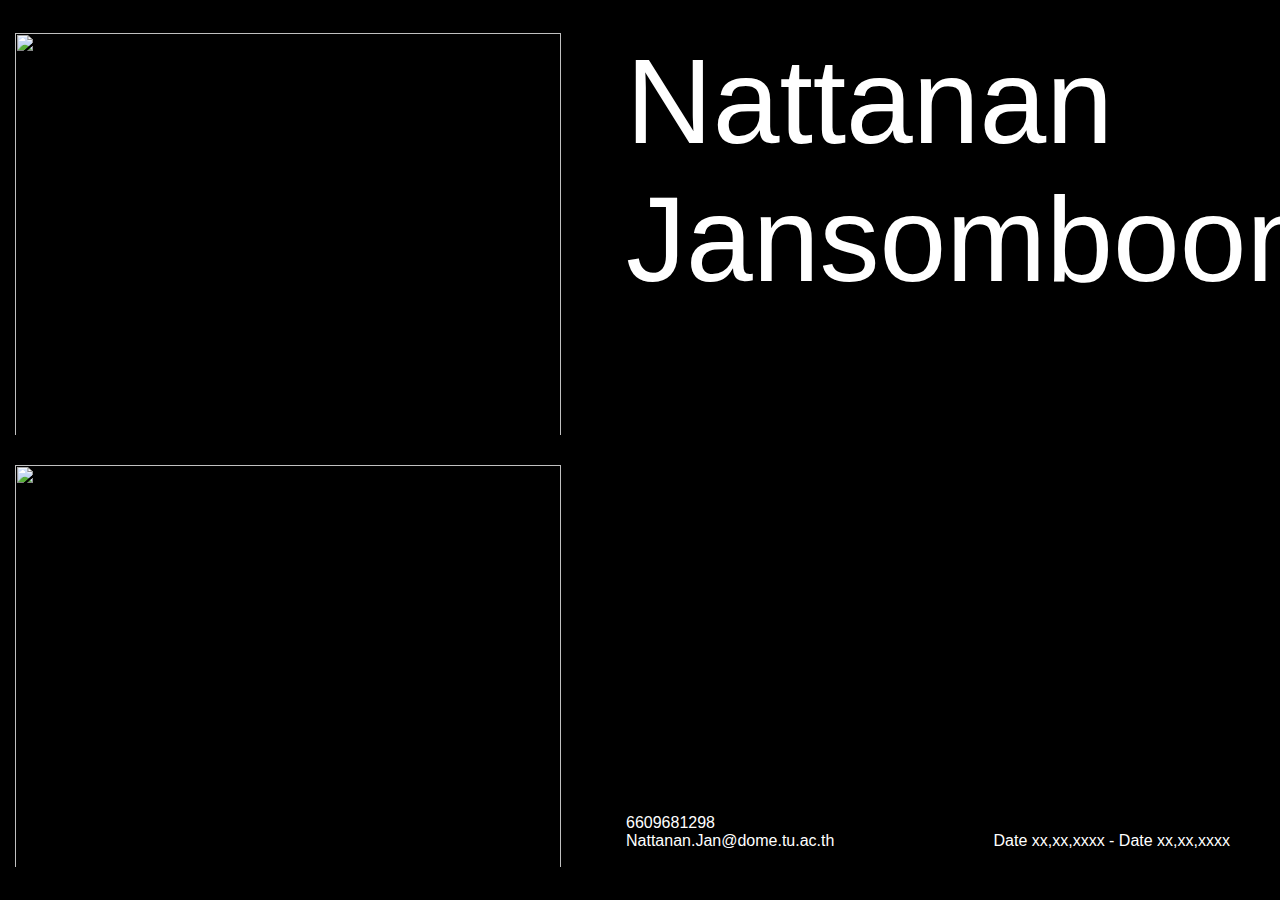
==== activity/test_act.html @ 05d3c485 "pk saved 22.24" ====
<!DOCTYPE html>
<html lang="en">
<head>
    <meta charset="UTF-8">
    <meta name="viewport" content="width=device-width, initial-scale=1.0">
    <title>Document</title>
    <link rel="stylesheet" href="test.css">
</head>
<body>
    <div class="main_box">
        <div class="mini_box">
            <div class="left_img">
                <img src="../img/img.jpg" alt="">
                <img src="../img/img.jpg" alt="">
            </div>
            <div class="right_text">
                <div class="FnameLname"><p>Nattanan Jansomboon</p></div>
                <div class="text_form">
                    <div class="studen_id"><p>6609681298</p></div>
                    <div class="last_line">
                        <div class="email"><p>Nattanan.Jan@dome.tu.ac.th</p></div>
                        <div class="date"><p>Date xx,xx,xxxx - Date xx,xx,xxxx</p></div>
                </div>
                </div>
            </div>
        </div>
    </div>
</body>
</html>
---- activity/test.css ----
*{
    margin: 0;
    padding: 0;
    box-sizing: border-box;
    color: white;
    font-family: sans-serif;
}
body{
    background-color: black;
}
.main_box{
    width: 100%;
    height: 100vh;
}
.mini_box{
    width: 100%;
    height: 100vh;
    display: flex;
    flex-direction: row;
    justify-content: center;
}
.left_img{
    width: 45%;
    display: flex;
    flex-direction: column;
    justify-content: center;
}
.left_img img{
    width: 100%;
    height: 48vh;
    padding: 15px;
}
.right_text{
    width: 55%;
    height: 100vh;
}
.FnameLname{
    width: 100%;
    height: 33%;
}
.FnameLname p{
    font-size: 120px;
    margin-left: 50px;
    padding-top: 32px;
}
.text_form{
    width: 100%;
    height: 67%;
    display: flex;
    flex-direction: column;
    justify-content: end;
    padding-bottom: 50px;
}

.studen_id{
    margin-left: 50px;
}

.last_line{
    padding: 0 50px 0 50px;
    width: 100%;
    display: flex;
    flex-direction: row;
    justify-content: space-between;
}


@media only screen and (max-width: 750px) and (min-width:350px){
    .mini_box{
        display: flex;
        flex-direction: column;
    }
    .left_img{
        margin-top: 20px;
        width: 100%;
    }
    .left_img img{
        height: 100%;
    }
    .right_text{
        width: 100%;
        height: 100vh;
    }
    .FnameLname{
        height: 66%;
    }
    .FnameLname p{
        width: 100%;
        font-size: 60px;
        margin-left: 0;
        margin: 15px;
        padding-top: 10px;
    }
    .text_form{
        font-size: 14px;
        padding-bottom: 15px;
    }
    .studen_id{
        margin-left: 15px;
    }
    .last_line{
        padding: 0 15px 0 15px;
        display: flex;
        flex-direction: column;
    }
    .date{
        margin-top: 15px;
        display: flex;
        justify-content: end;
    }
}
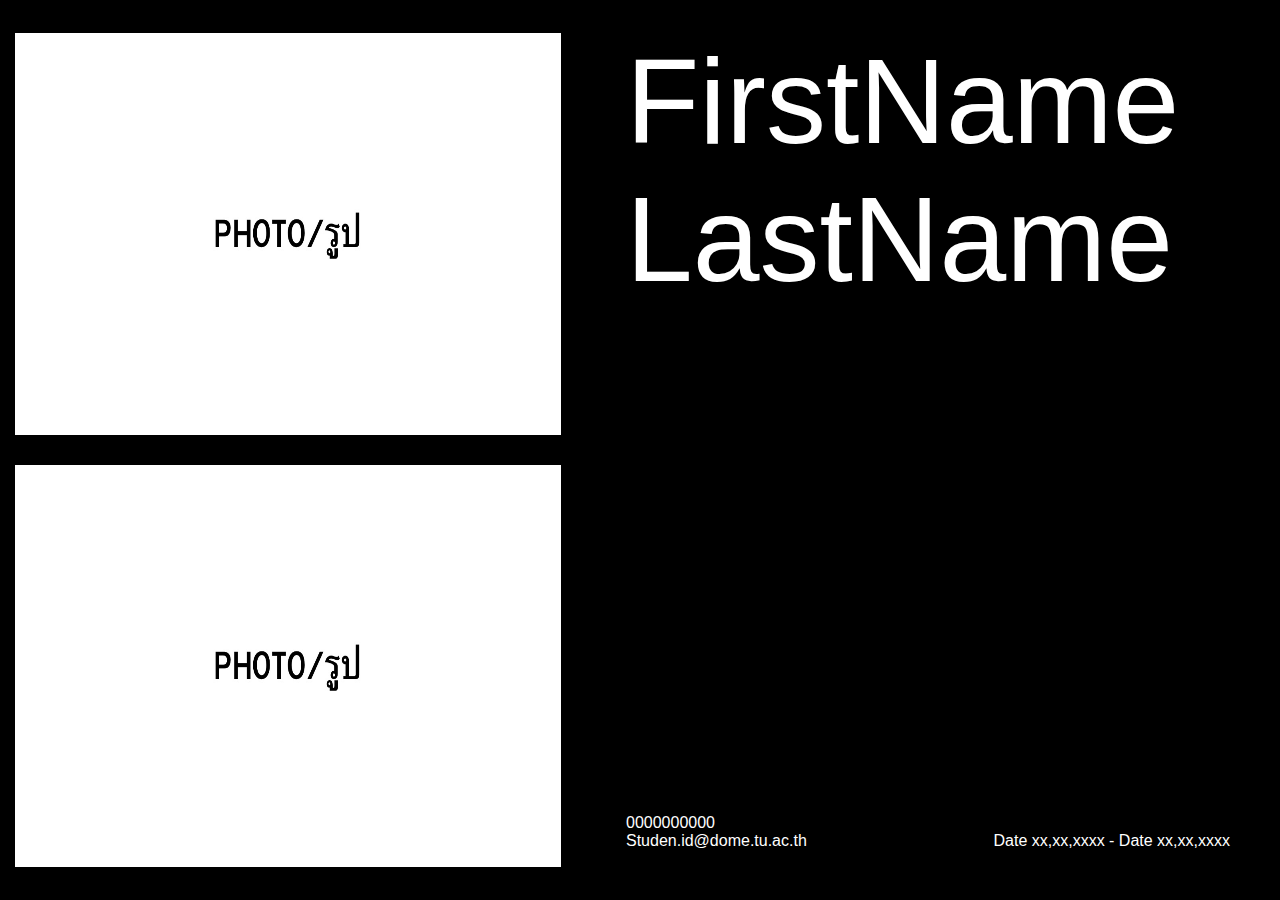
==== commit 29cb7e95: "22,28" ====
--- a/activity/test_act.html
+++ b/activity/test_act.html
@@ -14,11 +14,11 @@
                 <img src="../img/img.jpg" alt="">
             </div>
             <div class="right_text">
-                <div class="FnameLname"><p>Nattanan Jansomboon</p></div>
+                <div class="FnameLname"><p>FirstName LastName</p></div>
                 <div class="text_form">
-                    <div class="studen_id"><p>6609681298</p></div>
+                    <div class="studen_id"><p>0000000000</p></div>
                     <div class="last_line">
-                        <div class="email"><p>Nattanan.Jan@dome.tu.ac.th</p></div>
+                        <div class="email"><p>Studen.id@dome.tu.ac.th</p></div>
                         <div class="date"><p>Date xx,xx,xxxx - Date xx,xx,xxxx</p></div>
                 </div>
                 </div>
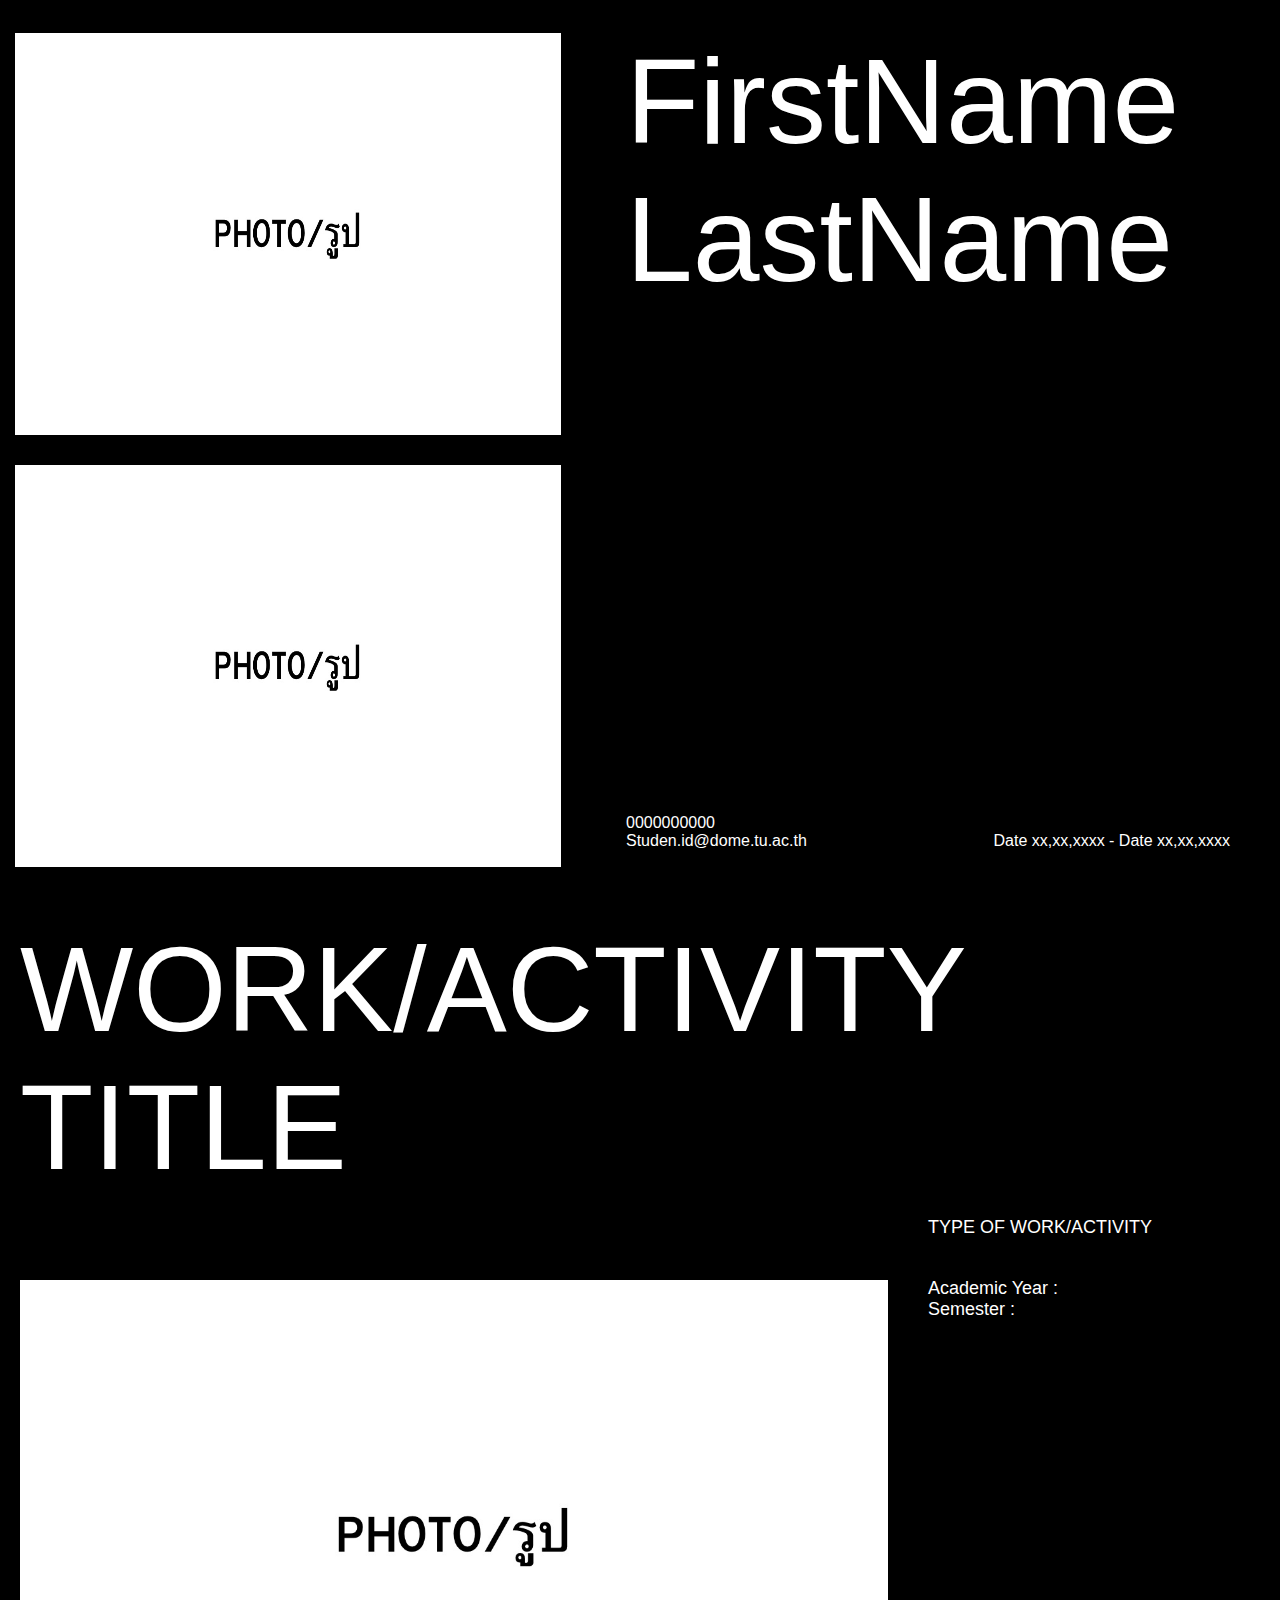
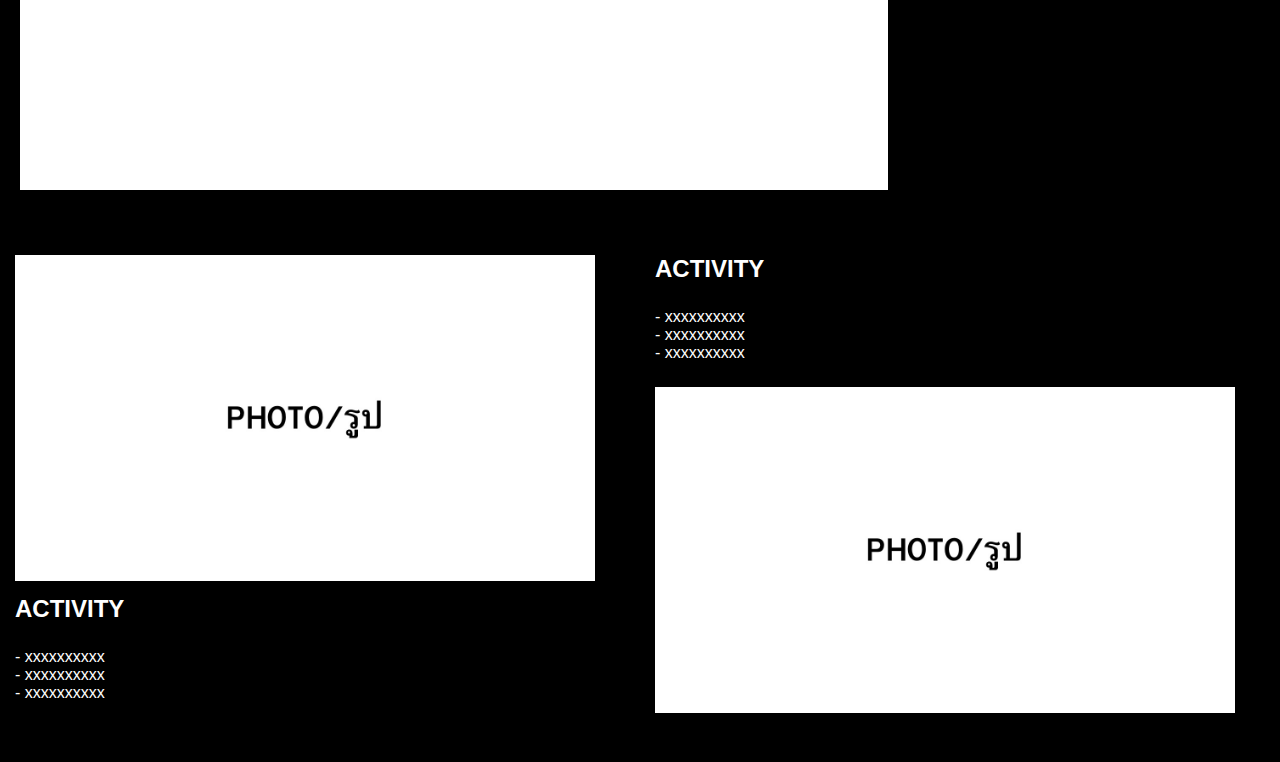
==== commit 227f49dd: "pk saved 00.38" ====
--- a/activity/test_act.html
+++ b/activity/test_act.html
@@ -25,5 +25,53 @@
             </div>
         </div>
     </div>
+    <div class="WorkAct">
+        <div class="WorkAct_box">
+            <div class="left_main">
+                <div class="headText">
+                    <p>WORK/ACTIVITY TITLE</p>
+                </div>
+                <div class="img_with_text">
+                    <img src="../img/img.jpg" alt="">
+                </div>
+            </div>
+            <div class="right_main">
+                <div class="typeWork">
+                    <p>TYPE OF WORK/ACTIVITY</p>
+                </div>
+                <div class="academicYear">
+                    <p>Academic Year :</p>
+                </div>
+                <div class="Semester">
+                    <p>Semester :</p>
+                </div>
+            </div>
+        </div>
+        <div class="WorkAct_second_box">
+            <div class="left_second">
+                <div class="img_second">
+                    <img src="../img/img.jpg" alt="">
+                </div>
+                <div class="text_second">
+                    <h1>ACTIVITY</h1>
+                    <p>- xxxxxxxxxx</p>
+                    <p>- xxxxxxxxxx</p>
+                    <p>- xxxxxxxxxx</p>
+                </div>
+            </div>
+            <div class="right_second">
+                <div class="text_second">
+                    <h1>ACTIVITY</h1>
+                    <p>- xxxxxxxxxx</p>
+                    <p>- xxxxxxxxxx</p>
+                    <p>- xxxxxxxxxx</p>
+                </div>
+                <div class="img_second">
+                    <img src="../img/img.jpg" alt="">
+                </div>
+            </div>
+        </div>
+    </div>
+    
 </body>
 </html>--- a/activity/test.css
+++ b/activity/test.css
@@ -63,7 +63,67 @@
     flex-direction: row;
     justify-content: space-between;
 }
-
+.WorkAct{
+    width: 100%;
+}
+.WorkAct_box{
+    display: flex;
+    flex-direction: row;
+    margin: 20px;
+}
+.left_main{
+    width: 70%;
+    height: 100vh;
+}
+.headText{
+    height: 40%;
+}
+.headText p{
+    font-size: 120px;
+}
+.img_with_text{
+    height: 60%;
+    padding-bottom: 30px;
+}
+.img_with_text img{
+    width: 100%;
+    height: 100%;
+}
+.right_main{
+    margin-top: 33vh;
+    margin-left: 40px;
+    font-size: 18px;
+}
+.typeWork{
+    margin-bottom: 40px;
+}
+.WorkAct_second_box{
+    width: 100%;
+    display: flex;
+    flex-direction: row;
+    margin-bottom: 30px;
+}
+.left_second{
+    width: 50%;
+    margin: 15px;
+}
+.right_second{
+    width: 50%;
+    margin: 15px;
+}
+.img_second img{
+    width: 95%;
+}
+.left_second .text_second{
+    margin-top: 10px;
+}
+.right_second .text_second{
+    margin-bottom: 25px;
+}
+.text_second h1{
+    font-size: 24px;
+    margin-bottom: 25px;
+}
 
 @media only screen and (max-width: 750px) and (min-width:350px){
     .mini_box{
@@ -94,6 +154,7 @@
     .text_form{
         font-size: 14px;
         padding-bottom: 15px;
+        height: 25%;
     }
     .studen_id{
         margin-left: 15px;
@@ -108,4 +169,45 @@
         display: flex;
         justify-content: end;
     }
+    .WorkAct_box{
+        padding-top: 20px;
+        display: flex;
+        flex-direction: column;
+    }
+    .left_main{
+        width: 100%;
+        height: 50vh;
+    }
+    .headText{
+        height: 33%;
+    }
+    .headText p{
+        font-size: 45px;
+    }
+    .img_with_text{
+        height: 66%;
+        padding-bottom: 0;
+    }
+    .right_main{
+        margin-top: 10px;
+        margin-left: 0;
+        font-size: 18px;
+        margin-bottom: 50px;
+    }
+    .WorkAct_second_box{
+        display: flex;
+        flex-direction: column;
+        padding: 0 0 0 15px;
+    }
+    .left_second{
+        width: 100%;
+        margin: 0px;
+    }
+    .right_second{
+        width: 100%;
+        margin: 0px;
+    }
+    .right_second .text_second{
+        margin: 10px 0 25px 0;
+    }
 }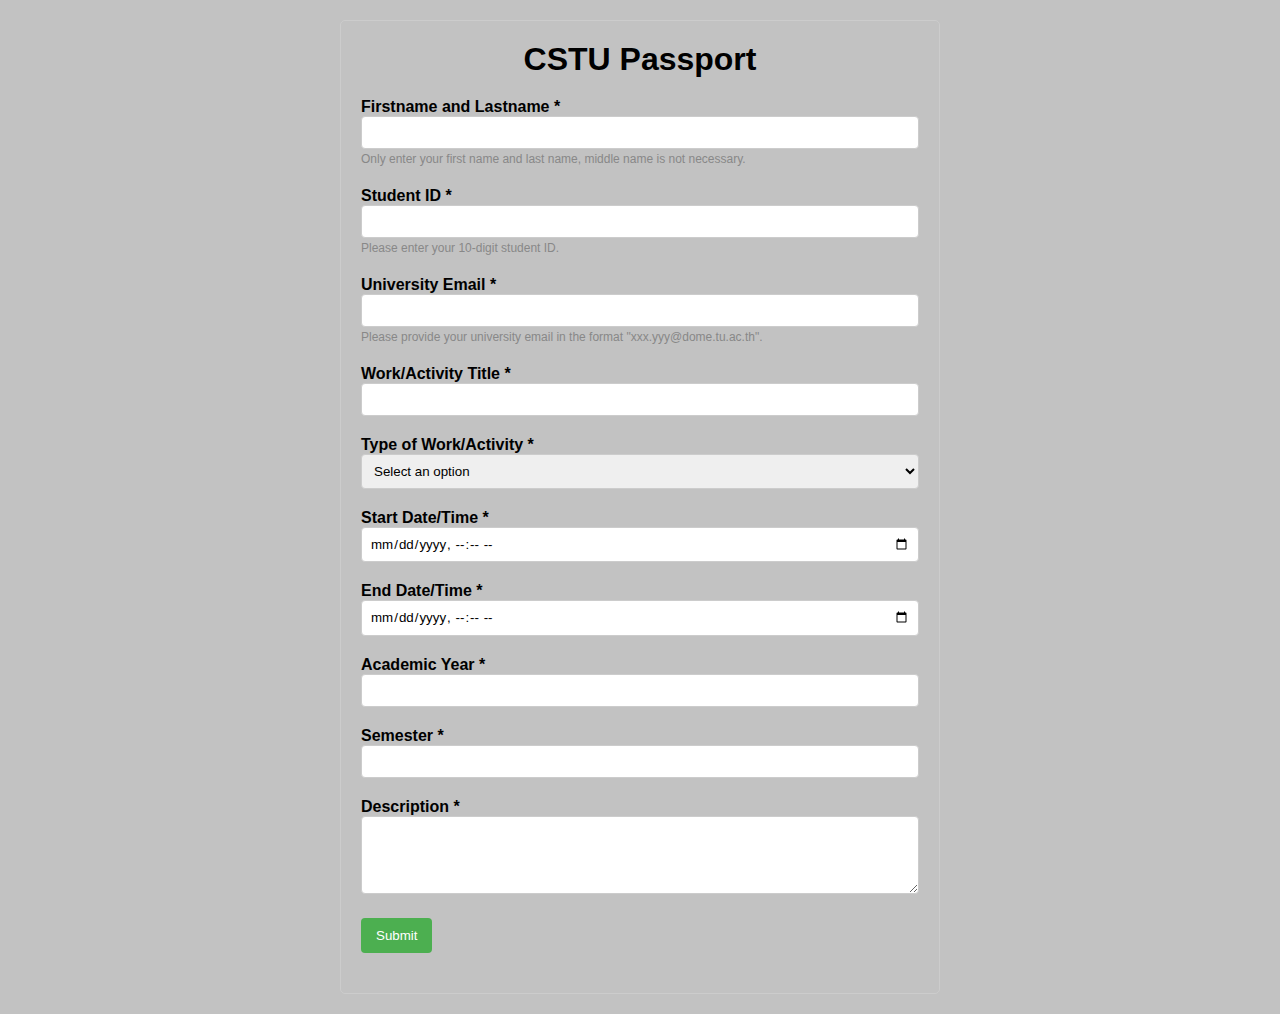
==== commit 6fc262bd: "PK saved 18:15" ====
--- a/activity/test_act.html
+++ b/activity/test_act.html
@@ -7,71 +7,165 @@
     <link rel="stylesheet" href="test.css">
 </head>
 <body>
-    <div class="main_box">
-        <div class="mini_box">
-            <div class="left_img">
-                <img src="../img/img.jpg" alt="">
-                <img src="../img/img.jpg" alt="">
+
+
+    <div class="teacher" id="teacher">
+        <!-- Form Container -->
+        <div class="form-container">
+          <h1>CSTU Passport</h1>
+          <!-- Main Form -->
+          <form id="myForm" action="#" method="post">
+            <!-- Firstname and Lastname Field -->
+            <div class="form-group">
+              <label for="fullname">Firstname and Lastname <span class="required">*</span></label>
+              <input type="text" id="fullname" name="fullname" required />
+              <small>Only enter your first name and last name, middle name is not necessary.</small>
             </div>
-            <div class="right_text">
-                <div class="FnameLname"><p>FirstName LastName</p></div>
-                <div class="text_form">
-                    <div class="studen_id"><p>0000000000</p></div>
-                    <div class="last_line">
-                        <div class="email"><p>Studen.id@dome.tu.ac.th</p></div>
-                        <div class="date"><p>Date xx,xx,xxxx - Date xx,xx,xxxx</p></div>
+    
+            <!-- Student ID Field -->
+            <div class="form-group">
+              <label for="studentID">Student ID <span class="required">*</span></label>
+              <input type="text" id="studentID" name="studentID" required />
+              <small>Please enter your 10-digit student ID.</small>
+            </div>
+    
+            <!-- University Email Field -->
+            <div class="form-group">
+              <label for="email">University Email <span class="required">*</span></label>
+              <input type="email" id="email" name="email" required />
+              <small>Please provide your university email in the format "xxx.yyy@dome.tu.ac.th".</small>
+            </div>
+    
+            <!-- Work/Activity Title Field -->
+            <div class="form-group">
+              <label for="workTitle">Work/Activity Title <span class="required">*</span></label>
+              <input type="text" id="workTitle" name="workTitle" required />
+            </div>
+    
+            <!-- Type of Work/Activity Field -->
+            <div class="form-group">
+              <label for="activityType">Type of Work/Activity <span class="required">*</span></label>
+              <select id="activityType" name="activityType" required>
+                <option value="" disabled selected>Select an option</option>
+                <option value="Course">Course</option>
+                <option value="Activity">Activity</option>
+                <option value="Work">Work</option>
+                <option value="Research">Research</option>
+                <option value="Sports">Sports</option>
+                <option value="Competition">Competition</option>
+                <option value="Computer Science">Computer Science</option>
+              </select>
+            </div>
+    
+            <!-- Start Date/Time Field -->
+            <div class="form-group">
+              <label for="startDate">Start Date/Time <span class="required">*</span></label>
+              <input type="datetime-local" id="startDate" name="startDate" required />
+            </div>
+    
+            <!-- End Date/Time Field -->
+            <div class="form-group">
+              <label for="endDate">End Date/Time <span class="required">*</span></label>
+              <input type="datetime-local" id="endDate" name="endDate" required />
+            </div>
+    
+            <!-- AcademicYear Field -->
+            <div class="form-group">
+              <label for="AcademicYear">Academic Year <span class="required">*</span></label>
+              <input type="text" id="AcademicYear" name="AcademicYear" required />
+            </div>
+
+            <!-- Semester Field -->
+            <div class="form-group">
+              <label for="Semester">Semester <span class="required">*</span></label>
+              <input type="text" id="Semester" name="Semester" required />
+            </div>
+    
+            <!-- Description Field -->
+            <div class="form-group">
+              <label for="description">Description <span class="required">*</span></label>
+              <textarea id="description" name="description" rows="4" required></textarea>
+            </div>
+    
+            <!-- Submit Button -->
+            <div class="form-group">
+              <input type="submit" value="Submit"id = "button"/>
+            </div>
+          </form>
+        </div>
+      </div>
+
+      <div class="main"id = "main">
+        <div class="main_box">
+            <div class="mini_box">
+                <div class="left_img">
+                    <div class="img_1" id="img_1"><img src="../img/img_pk_act.jpg" alt=""></div>
+                    <div class="img_2" id="img_2"><img src="../img/img_ct_act.jpg" alt=""></div>
                 </div>
+                <div class="right_text">
+                    <div class="FnameLname" id="FnameLname"><p>FirstName LastName</p></div>
+                    <div class="text_form">
+                        <div class="studen_id" id="studen_id"><p>0000000000</p></div>
+                        <div class="last_line">
+                            <div class="email" id="S-email"><p>Studen.id@dome.tu.ac.th</p></div>
+                            <div class="date" id="date"><p></p></div>
+                            <p> - </p>
+                            <div id="dateEnd"><p></p></div>
+                    </div>
+                    </div>
+                </div>
+            </div>
+        </div>
+        <div class="WorkAct">
+            <div class="WorkAct_box">
+                <div class="left_main">
+                    <div class="headText" id="workActTitle">
+                        <p>WORK/ACTIVITY TITLE</p>
+                    </div>
+                    <div class="img_with_text">
+                      <div class="img_3" id="img_3"><img src="../img/img.jpg" alt=""></div>
+                    </div>
+                </div>
+                <div class="right_main">
+                    <div class="typeWork"id = "typeWork">
+                        <p>TYPE OF WORK/ACTIVITY</p>
+                    </div>
+                    <div class="academicYear">
+                        <p>Academic Year : <div id="academicYear"></div></p>
+                    </div>
+                    <div class="Semester">
+                        <p>Semester : <div id="semester"></div></p>
+                    </div>
+                </div>
+            </div>
+            <div class="WorkAct_second_box">
+                <div class="left_second">
+                    <div class="img_second">
+                      <div class="img_4" id="img_4"><img src="../img/img.jpg" alt=""></div>
+                    </div>
+                    <div class="text_second">
+                        <h1 id="sub_text_1">ACTIVITY</h1>
+                        <p>- xxxxxxxxxx</p>
+                        <p>- xxxxxxxxxx</p>
+                        <p>- xxxxxxxxxx</p>
+                    </div>
+                </div>
+                <div class="right_second">
+                    <div class="text_second">
+                        <h1 id="sub_text_2">ACTIVITY</h1>
+                        <p>- xxxxxxxxxx</p>
+                        <p>- xxxxxxxxxx</p>
+                        <p>- xxxxxxxxxx</p>
+                    </div>
+                    <div class="img_second">
+                      <div class="img_5" id="img_5"><img src="../img/img.jpg" alt=""></div>
+                    </div>
                 </div>
             </div>
         </div>
     </div>
-    <div class="WorkAct">
-        <div class="WorkAct_box">
-            <div class="left_main">
-                <div class="headText">
-                    <p>WORK/ACTIVITY TITLE</p>
-                </div>
-                <div class="img_with_text">
-                    <img src="../img/img.jpg" alt="">
-                </div>
-            </div>
-            <div class="right_main">
-                <div class="typeWork">
-                    <p>TYPE OF WORK/ACTIVITY</p>
-                </div>
-                <div class="academicYear">
-                    <p>Academic Year :</p>
-                </div>
-                <div class="Semester">
-                    <p>Semester :</p>
-                </div>
-            </div>
-        </div>
-        <div class="WorkAct_second_box">
-            <div class="left_second">
-                <div class="img_second">
-                    <img src="../img/img.jpg" alt="">
-                </div>
-                <div class="text_second">
-                    <h1>ACTIVITY</h1>
-                    <p>- xxxxxxxxxx</p>
-                    <p>- xxxxxxxxxx</p>
-                    <p>- xxxxxxxxxx</p>
-                </div>
-            </div>
-            <div class="right_second">
-                <div class="text_second">
-                    <h1>ACTIVITY</h1>
-                    <p>- xxxxxxxxxx</p>
-                    <p>- xxxxxxxxxx</p>
-                    <p>- xxxxxxxxxx</p>
-                </div>
-                <div class="img_second">
-                    <img src="../img/img.jpg" alt="">
-                </div>
-            </div>
-        </div>
-    </div>
+
+    <script src="script.js"></script>
     
 </body>
 </html>--- a/activity/test.css
+++ b/activity/test.css
@@ -2,12 +2,92 @@
     margin: 0;
     padding: 0;
     box-sizing: border-box;
+    color: black;
+    font-family: sans-serif;
+}
+
+body{
+    background-color: #9999;
+}
+
+
+/* Styling for the form container */
+.teacher{
+    display: block;
+}
+.form-container {
+    max-width: 600px;
+    margin: 20px auto;
+    padding: 20px;
+    border: 1px solid #ccc;
+    border-radius: 5px;
+  }
+  
+  /* Center-align the heading and add margin at the bottom */
+  .form-container h1 {
+    text-align: center;
+    margin-bottom: 20px;
+  }
+  
+  /* Styling for each form group */
+  .form-group {
+    margin-bottom: 20px;
+  }
+  
+  /* Styling for form group labels */
+  .form-group label {
+    display: block;
+    font-weight: bold;
+  }
+  
+  /* Styling for various form input types */
+  .form-group input[type="text"],
+  .form-group input[type="email"],
+  .form-group select,
+  .form-group textarea,
+  .form-group input[type="datetime-local"] {
+    width: 100%;
+    padding: 8px;
+    border: 1px solid #ccc;
+    border-radius: 4px;
+    box-sizing: border-box;
+  }
+  
+  /* Allow vertical resizing for textareas */
+  .form-group textarea {
+    resize: vertical;
+  }
+  
+  /* Styling for select dropdowns */
+  .form-group select {
+    width: 100%;
+  }
+  
+  /* Styling for the submit button */
+  .form-group input[type="submit"] {
+    background-color: #4caf50;
     color: white;
-    font-family: sans-serif;
-}
-body{
-    background-color: black;
-}
+    padding: 10px 15px;
+    border: none;
+    border-radius: 4px;
+    cursor: pointer;
+  }
+  
+  /* Styling for small helper text */
+  .form-group small {
+    font-size: 12px;
+    color: #888;
+  }
+.main{
+    display: none;
+}
+.disactive{
+    display: none;
+}
+.active{
+    display: block;
+}
+
 .main_box{
     width: 100%;
     height: 100vh;
@@ -39,7 +119,7 @@
     height: 33%;
 }
 .FnameLname p{
-    font-size: 120px;
+    font-size: 100px;
     margin-left: 50px;
     padding-top: 32px;
 }
@@ -63,6 +143,9 @@
     flex-direction: row;
     justify-content: space-between;
 }
+.date{
+    margin-left: 150px;
+}
 .WorkAct{
     width: 100%;
 }
@@ -76,7 +159,7 @@
     height: 100vh;
 }
 .headText{
-    height: 40%;
+    height: 200px;
 }
 .headText p{
     font-size: 120px;
@@ -87,10 +170,10 @@
 }
 .img_with_text img{
     width: 100%;
-    height: 100%;
+    height: 70vh;
 }
 .right_main{
-    margin-top: 33vh;
+    margin-top: 20vh;
     margin-left: 40px;
     font-size: 18px;
 }
@@ -113,6 +196,7 @@
 }
 .img_second img{
     width: 95%;
+    height: 50vh;
 }
 .left_second .text_second{
     margin-top: 10px;
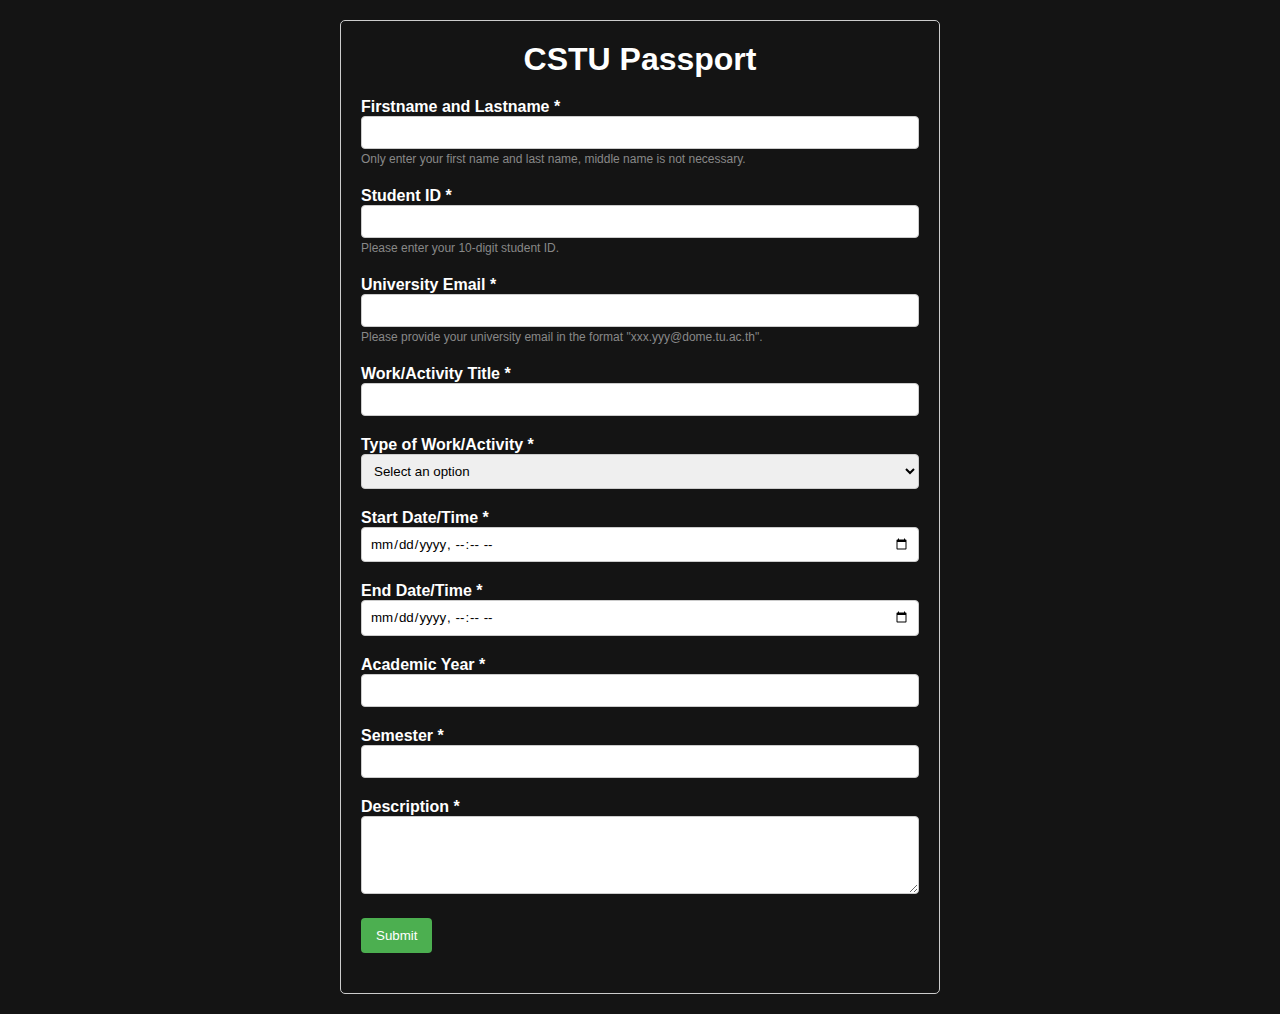
==== commit e8414124: "PK finish" ====
--- a/activity/test_act.html
+++ b/activity/test_act.html
@@ -109,8 +109,8 @@
                         <div class="last_line">
                             <div class="email" id="S-email"><p>Studen.id@dome.tu.ac.th</p></div>
                             <div class="date" id="date"><p></p></div>
-                            <p> - </p>
-                            <div id="dateEnd"><p></p></div>
+                            <div class="nothing"><p> - </p></div>
+                            <div class = "dateEnd"id="dateEnd"><p></p></div>
                     </div>
                     </div>
                 </div>
@@ -145,17 +145,13 @@
                     </div>
                     <div class="text_second">
                         <h1 id="sub_text_1">ACTIVITY</h1>
-                        <p>- xxxxxxxxxx</p>
-                        <p>- xxxxxxxxxx</p>
-                        <p>- xxxxxxxxxx</p>
+                        <div class="text_1" id="text_1"></div>
                     </div>
                 </div>
                 <div class="right_second">
                     <div class="text_second">
                         <h1 id="sub_text_2">ACTIVITY</h1>
-                        <p>- xxxxxxxxxx</p>
-                        <p>- xxxxxxxxxx</p>
-                        <p>- xxxxxxxxxx</p>
+                        <div class="text_2" id="text_2"></div>
                     </div>
                     <div class="img_second">
                       <div class="img_5" id="img_5"><img src="../img/img.jpg" alt=""></div>
--- a/activity/test.css
+++ b/activity/test.css
@@ -2,12 +2,12 @@
     margin: 0;
     padding: 0;
     box-sizing: border-box;
-    color: black;
+    color: white;
     font-family: sans-serif;
 }
 
 body{
-    background-color: #9999;
+    background-color: #141414;
 }
 
 
@@ -27,6 +27,7 @@
   .form-container h1 {
     text-align: center;
     margin-bottom: 20px;
+    color: white;
   }
   
   /* Styling for each form group */
@@ -38,6 +39,7 @@
   .form-group label {
     display: block;
     font-weight: bold;
+    color: white;
   }
   
   /* Styling for various form input types */
@@ -51,6 +53,10 @@
     border: 1px solid #ccc;
     border-radius: 4px;
     box-sizing: border-box;
+    color: black;
+  }
+  .form-group select option{
+    color: black;
   }
   
   /* Allow vertical resizing for textareas */
@@ -119,7 +125,7 @@
     height: 33%;
 }
 .FnameLname p{
-    font-size: 100px;
+    font-size: 60px;
     margin-left: 50px;
     padding-top: 32px;
 }
@@ -200,9 +206,11 @@
 }
 .left_second .text_second{
     margin-top: 10px;
+    width: 75%;
 }
 .right_second .text_second{
     margin-bottom: 25px;
+    width: 75%;
 }
 .text_second h1{
     font-size: 24px;
@@ -230,7 +238,7 @@
     }
     .FnameLname p{
         width: 100%;
-        font-size: 60px;
+        font-size: 32px;
         margin-left: 0;
         margin: 15px;
         padding-top: 10px;
@@ -252,6 +260,14 @@
         margin-top: 15px;
         display: flex;
         justify-content: end;
+        margin-left: 0;
+    }
+    .dateEnd{
+        display: flex;
+        justify-content: end;
+    }
+    .nothing{
+        display: none;
     }
     .WorkAct_box{
         padding-top: 20px;
